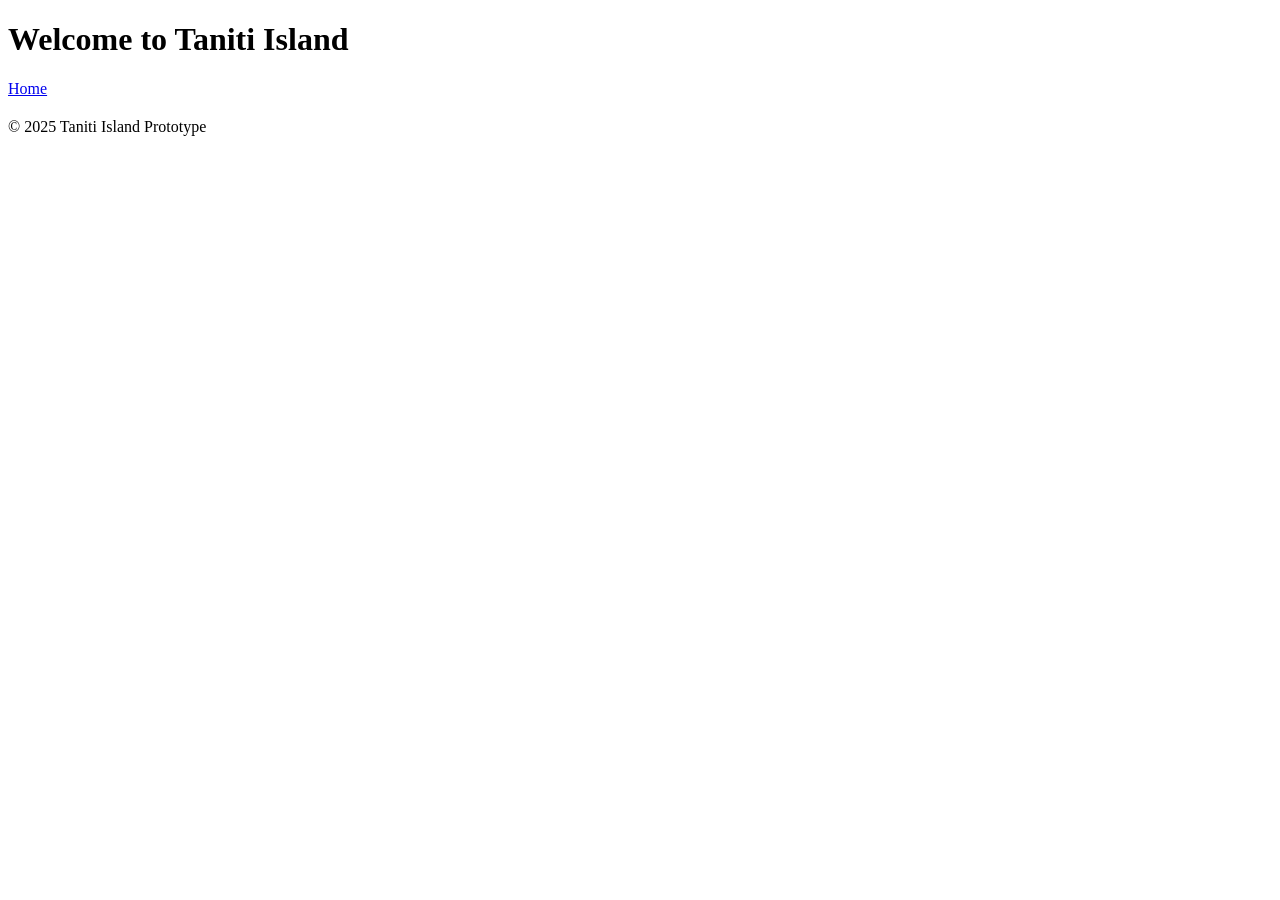
==== index.html @ 3594de80 "Created initial site structure with index.html and styles.css" ====
<!DOCTYPE html>
<html lang="en">
<head>
	<meta charset="UTF-8">
	<meta name="viewport" content="width=device-width, initial-scale=1.0">
	<meta name="description" content="A simple HTML website">
	<title>Taniti Island Prototype</title>
</head>
<body>
	<header>
		<h1>Welcome to Taniti Island</h1>
		<nav aria-label="Main navigation">
			<a href="#home">Home</a>
		</nav>
	</header>

	<main id="home">
		<section>
			<h2></h2>
			<p></p>
		</section>
		<section>
			<h2></h2>
			<p></p>
		</section>
		<section>
			<h2></h2>
			<p></p>
		</section>
	</main>

	<footer>
		<p>&copy; 2025 Taniti Island Prototype</p>
	</footer>
</body>
</html>
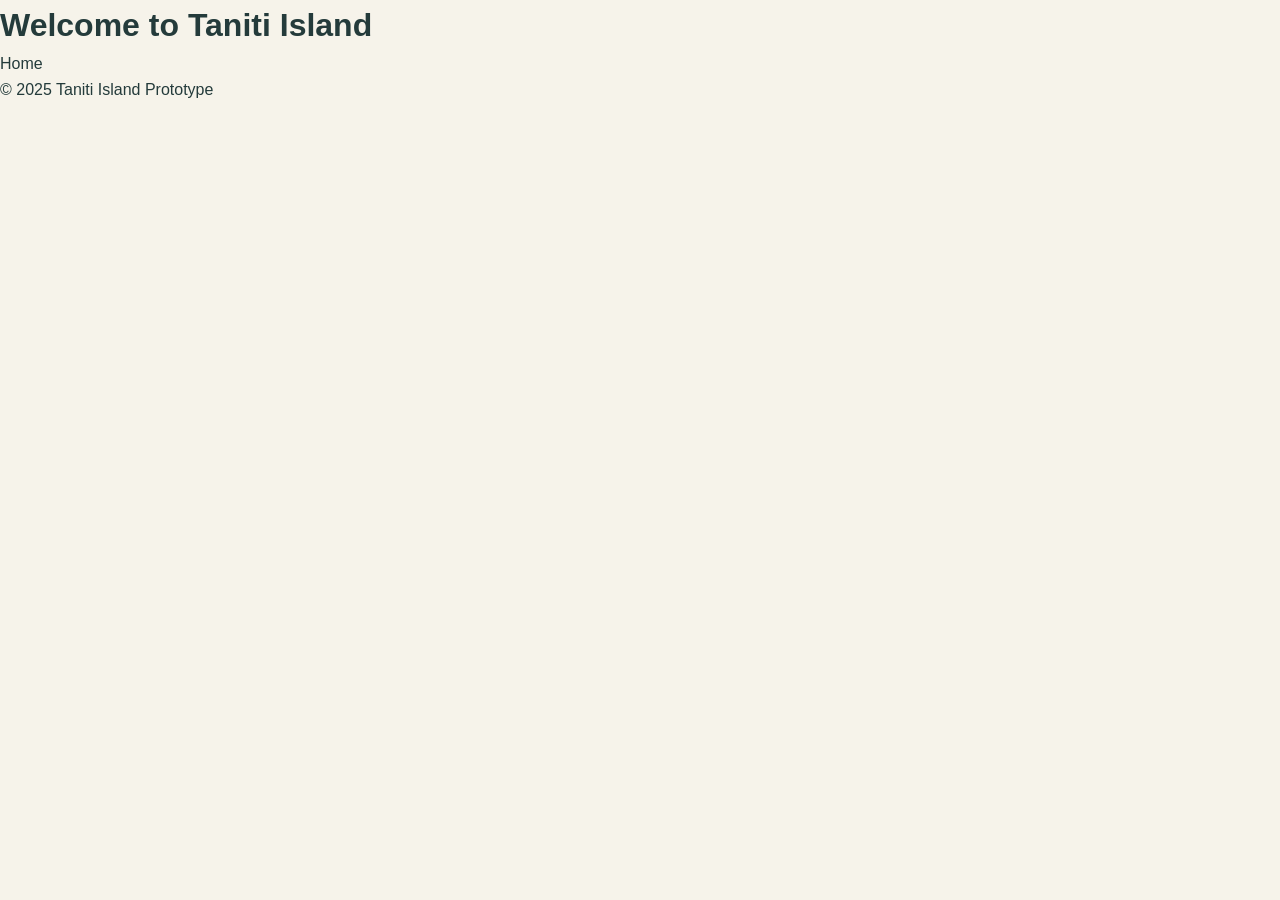
==== commit dd678331: "updated styles.css to include mobile styling and added stylesheet link in index.html" ====
--- a/index.html
+++ b/index.html
@@ -4,6 +4,7 @@
 	<meta charset="UTF-8">
 	<meta name="viewport" content="width=device-width, initial-scale=1.0">
 	<meta name="description" content="A simple HTML website">
+	<link rel="stylesheet" href="static/css/styles.css">
 	<title>Taniti Island Prototype</title>
 </head>
 <body>
--- a/static/css/styles.css
+++ b/static/css/styles.css
@@ -0,0 +1,494 @@
+/* Stylesheet for D479 UX Project - Taniti Island Prototype */
+
+:root {
+    /* Tropical Color Palette */
+    --primary: #087F8C;
+    --primary-light: #16A6A1;
+    --primary-dark: #075B65;
+
+    --secondary: #F4C66A;
+    --accent: #E98B55;
+
+    --background: #F6F3EA;
+    --surface: #FFFFFF;
+
+    --text-primary: #243B3B;
+    --text-secondary: #718080;
+    --border: #E3E8E5;
+
+    /* Typography */
+    --font-primary: 'Poppins', sans-serif;
+
+    /* Layout */
+    --container-width: 1200px;
+    --mobile-padding: 1rem;
+    --desktop-padding: 2rem;
+
+    /* Effects */
+    --radius-sm: 8px;
+    --radius-md: 14px;
+    --radius-lg: 22px;
+    --radius-pill: 50px;
+
+    --shadow-sm: 0 2px 8px rgba(0,0,0,.06);
+    --shadow-md: 0 5px 18px rgba(0,0,0,.10);
+
+    --transition: all .25s ease;
+}
+
+
+/* 2. Global Reset */
+
+* {
+    margin: 0;
+    padding: 0;
+    box-sizing: border-box;
+}
+
+html {
+    scroll-behavior: smooth;
+}
+
+body {
+    font-family: var(--font-primary);
+    background: var(--background);
+    color: var(--text-primary);
+    line-height: 1.6;
+    min-width: 320px;
+}
+
+img {
+    max-width: 100%;
+    display: block;
+    object-fit: cover;
+}
+
+a {
+    color: inherit;
+    text-decoration: none;
+}
+
+button,
+input,
+select,
+textarea {
+    font: inherit;
+}
+
+button {
+    cursor: pointer;
+}
+
+
+/* 3. Main Layout */
+
+.container {
+    width: 100%;
+    max-width: var(--container-width);
+    margin: 0 auto;
+    padding: 0 var(--mobile-padding);
+}
+
+.section {
+    padding: 3rem 0;
+}
+
+.section-title {
+    font-size: 1.65rem;
+    font-weight: 700;
+    margin-bottom: .5rem;
+}
+
+.section-description {
+    color: var(--text-secondary);
+    margin-bottom: 1.5rem;
+}
+
+
+/* 4. Navigation */
+
+.navbar {
+    background: var(--surface);
+    padding: 1rem;
+    box-shadow: var(--shadow-sm);
+
+    display: flex;
+    justify-content: space-between;
+    align-items: center;
+
+    position: sticky;
+    top: 0;
+    z-index: 1000;
+}
+
+.logo {
+    color: var(--primary);
+    font-size: 1.3rem;
+    font-weight: 700;
+}
+
+.nav-links {
+    display: none;
+    list-style: none;
+    gap: 1.5rem;
+}
+
+.nav-links a {
+    font-size: .9rem;
+    font-weight: 500;
+    transition: var(--transition);
+}
+
+.nav-links a:hover,
+.nav-links a.active {
+    color: var(--primary);
+}
+
+
+/* 5. Hero Section */
+
+.hero {
+    min-height: 450px;
+    padding: 4rem 1rem;
+
+    display: flex;
+    align-items: center;
+    justify-content: center;
+
+    text-align: center;
+    color: white;
+
+    background:
+        linear-gradient(
+            rgba(0, 40, 45, .35),
+            rgba(0, 40, 45, .55)
+        ),
+        url('../images/island-hero.jpg') center/cover no-repeat;
+
+    border-radius: 0 0 var(--radius-lg) var(--radius-lg);
+}
+
+.hero-content {
+    max-width: 650px;
+}
+
+.hero h1 {
+    font-size: clamp(2rem, 8vw, 3.5rem);
+    line-height: 1.15;
+    margin-bottom: 1rem;
+}
+
+.hero p {
+    font-size: 1rem;
+    margin-bottom: 2rem;
+}
+
+
+/* 6. Search / Trip Planner */
+
+.search-panel {
+    background: var(--surface);
+    padding: 1.25rem;
+    border-radius: var(--radius-lg);
+    box-shadow: var(--shadow-md);
+
+    display: flex;
+    flex-direction: column;
+    gap: 1rem;
+
+    margin: -2rem 1rem 0;
+    position: relative;
+    z-index: 2;
+}
+
+.form-group {
+    display: flex;
+    flex-direction: column;
+    gap: .4rem;
+}
+
+.form-group label {
+    font-size: .8rem;
+    font-weight: 600;
+}
+
+.form-control {
+    width: 100%;
+    padding: .85rem;
+    border: 1px solid var(--border);
+    border-radius: var(--radius-sm);
+    background: var(--surface);
+    outline: none;
+}
+
+.form-control:focus {
+    border-color: var(--primary);
+    box-shadow: 0 0 0 3px rgba(8,127,140,.12);
+}
+
+
+/* 7. Buttons */
+
+.btn {
+    display: inline-flex;
+    justify-content: center;
+    align-items: center;
+
+    padding: .85rem 1.5rem;
+    border: none;
+    border-radius: var(--radius-pill);
+
+    font-weight: 600;
+    transition: var(--transition);
+}
+
+.btn-primary {
+    background: var(--primary);
+    color: white;
+}
+
+.btn-primary:hover {
+    background: var(--primary-dark);
+}
+
+.btn-secondary {
+    background: var(--secondary);
+    color: var(--text-primary);
+}
+
+.btn-outline {
+    background: transparent;
+    border: 1px solid var(--primary);
+    color: var(--primary);
+}
+
+
+/* 8. Destination / Excursion Cards */
+
+.card-grid {
+    display: grid;
+    grid-template-columns: 1fr;
+    gap: 1.25rem;
+}
+
+.card {
+    background: var(--surface);
+    border-radius: var(--radius-lg);
+    overflow: hidden;
+    box-shadow: var(--shadow-sm);
+    transition: var(--transition);
+}
+
+.card:hover {
+    transform: translateY(-4px);
+    box-shadow: var(--shadow-md);
+}
+
+.card-image {
+    width: 100%;
+    height: 200px;
+    object-fit: cover;
+}
+
+.card-content {
+    padding: 1.25rem;
+}
+
+.card-title {
+    font-size: 1.1rem;
+    font-weight: 700;
+    margin-bottom: .4rem;
+}
+
+.card-description {
+    color: var(--text-secondary);
+    font-size: .9rem;
+}
+
+.card-meta {
+    display: flex;
+    justify-content: space-between;
+    align-items: center;
+    margin-top: 1rem;
+    font-size: .85rem;
+}
+
+.price {
+    color: var(--primary);
+    font-weight: 700;
+}
+
+
+/* 9. Itinerary Planner */
+
+.itinerary {
+    background: var(--surface);
+    border-radius: var(--radius-lg);
+    padding: 1.25rem;
+}
+
+.itinerary-day {
+    border-left: 3px solid var(--primary-light);
+    padding: 0 0 1.5rem 1rem;
+    margin-left: .5rem;
+}
+
+.itinerary-day:last-child {
+    border-left-color: transparent;
+}
+
+.itinerary-day h3 {
+    font-size: 1rem;
+    margin-bottom: .5rem;
+}
+
+.itinerary-item {
+    padding: .75rem;
+    margin-top: .5rem;
+    background: var(--background);
+    border-radius: var(--radius-sm);
+}
+
+
+/* 10. Badges / Tags */
+
+.badge {
+    display: inline-block;
+    padding: .3rem .7rem;
+    border-radius: var(--radius-pill);
+    font-size: .75rem;
+    font-weight: 600;
+    background: rgba(22,166,161,.12);
+    color: var(--primary-dark);
+}
+
+.badge-featured {
+    background: rgba(244,198,106,.3);
+    color: #795512;
+}
+
+
+/* 11. User Profile / Account */
+
+.profile-panel {
+    background: var(--surface);
+    padding: 1.5rem;
+    border-radius: var(--radius-lg);
+    box-shadow: var(--shadow-sm);
+}
+
+.profile-avatar {
+    width: 70px;
+    height: 70px;
+    border-radius: 50%;
+    object-fit: cover;
+}
+
+
+/* 12. Footer */
+
+.footer {
+    background: var(--text-primary);
+    color: white;
+    padding: 3rem 1rem;
+    margin-top: 3rem;
+}
+
+.footer-links {
+    display: flex;
+    flex-direction: column;
+    gap: .75rem;
+}
+
+.footer a {
+    color: rgba(255,255,255,.8);
+}
+
+.footer a:hover {
+    color: var(--secondary);
+}
+
+
+/* 13. Tablet Layout */
+
+@media (min-width: 600px) {
+
+    .container {
+        padding: 0 1.5rem;
+    }
+
+    .card-grid {
+        grid-template-columns: repeat(2, 1fr);
+    }
+
+    .search-panel {
+        flex-direction: row;
+        flex-wrap: wrap;
+    }
+
+    .search-panel .form-group {
+        flex: 1;
+        min-width: 150px;
+    }
+
+    .footer-links {
+        flex-direction: row;
+        flex-wrap: wrap;
+    }
+}
+
+
+/* 14. Desktop Layout */
+
+@media (min-width: 900px) {
+
+    .container {
+        padding: 0 var(--desktop-padding);
+    }
+
+    .nav-links {
+        display: flex;
+    }
+
+    .hero {
+        min-height: 550px;
+        border-radius: var(--radius-lg);
+        margin: 1rem;
+    }
+
+    .card-grid {
+        grid-template-columns: repeat(3, 1fr);
+    }
+
+    .section {
+        padding: 4rem 0;
+    }
+
+    .search-panel {
+        max-width: 1050px;
+        margin: -2rem auto 0;
+        padding: 1.5rem;
+        flex-wrap: nowrap;
+    }
+}
+
+
+/* 15. Accessibility */
+
+button:focus-visible,
+a:focus-visible,
+input:focus-visible,
+select:focus-visible {
+    outline: 3px solid var(--secondary);
+    outline-offset: 3px;
+}
+
+@media (prefers-reduced-motion: reduce) {
+    *,
+    *::before,
+    *::after {
+        scroll-behavior: auto !important;
+        transition: none !important;
+        animation: none !important;
+    }
+}
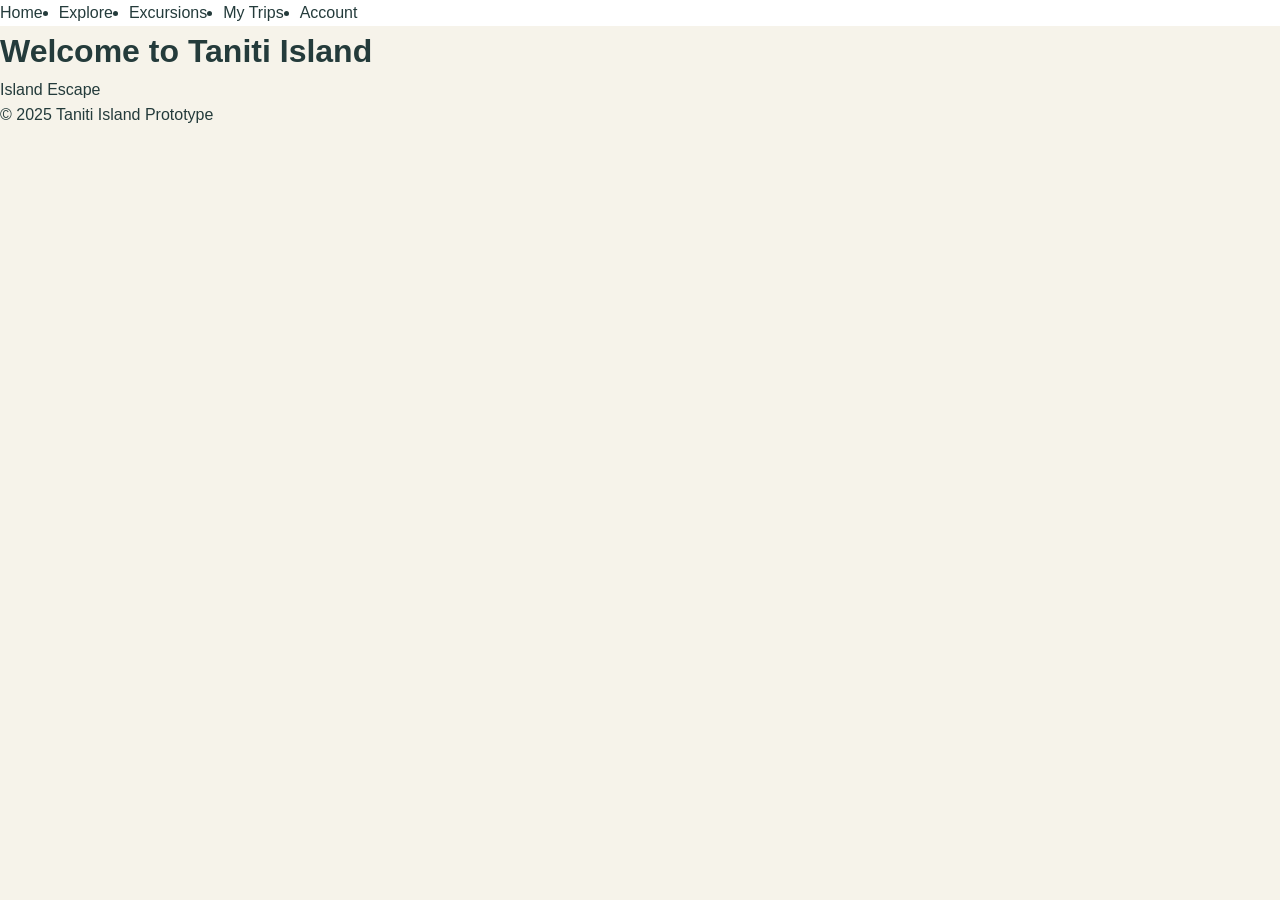
==== commit 8837102b: "added/updated mobile functionality" ====
--- a/index.html
+++ b/index.html
@@ -1,5 +1,6 @@
 <!DOCTYPE html>
 <html lang="en">
+
 <head>
 	<meta charset="UTF-8">
 	<meta name="viewport" content="width=device-width, initial-scale=1.0">
@@ -7,12 +8,29 @@
 	<link rel="stylesheet" href="static/css/styles.css">
 	<title>Taniti Island Prototype</title>
 </head>
+
 <body>
+	<nav class="navbar">
+		<button class="hamburger" id="hamburger" aria-label="Toggle navigation" aria-expanded="false"
+			aria-controls="nav-links">
+
+			<span></span>
+			<span></span>
+			<span></span>
+
+		</button>
+
+		<ul class="nav-links" id="nav-links">
+			<li><a href="#">Home</a></li>
+			<li><a href="#">Explore</a></li>
+			<li><a href="#">Excursions</a></li>
+			<li><a href="#">My Trips</a></li>
+			<li><a href="#">Account</a></li>
+		</ul>
+	</nav>
 	<header>
 		<h1>Welcome to Taniti Island</h1>
-		<nav aria-label="Main navigation">
-			<a href="#home">Home</a>
-		</nav>
+		<a href="#" class="logo">Island Escape</a>
 	</header>
 
 	<main id="home">
@@ -33,5 +51,5 @@
 	<footer>
 		<p>&copy; 2025 Taniti Island Prototype</p>
 	</footer>
-</body>
-</html>
+	<script src="static/js/script.js"></script>
+	</html>
--- a/static/css/styles.css
+++ b/static/css/styles.css
@@ -107,43 +107,69 @@
 
 /* 4. Navigation */
 
-.navbar {
-    background: var(--surface);
-    padding: 1rem;
-    box-shadow: var(--shadow-sm);
-
-    display: flex;
+.hamburger {
+    display: flex;
+    flex-direction: column;
     justify-content: space-between;
-    align-items: center;
-
-    position: sticky;
-    top: 0;
-    z-index: 1000;
-}
-
-.logo {
-    color: var(--primary);
-    font-size: 1.3rem;
-    font-weight: 700;
-}
+
+    width: 28px;
+    height: 22px;
+
+    background: none;
+    border: none;
+    cursor: pointer;
+}
+
+.hamburger span {
+    display: block;
+    height: 3px;
+    width: 100%;
+    background: var(--primary);
+    border-radius: 5px;
+}
+
+/* Mobile Dropdown Menu */
 
 .nav-links {
     display: none;
-    list-style: none;
-    gap: 1.5rem;
-}
-
-.nav-links a {
-    font-size: .9rem;
-    font-weight: 500;
-    transition: var(--transition);
-}
-
-.nav-links a:hover,
-.nav-links a.active {
-    color: var(--primary);
-}
-
+    flex-direction: column;
+
+    position: absolute;
+    top: 100%;
+    left: 0;
+
+    width: 100%;
+    padding: 1rem;
+
+    background: var(--surface);
+    box-shadow: var(--shadow-md);
+
+    gap: 1rem;
+}
+
+.nav-links.active {
+    display: flex;
+}
+
+/* Desktop Navigation */
+
+@media (min-width: 900px) {
+
+    .hamburger {
+        display: none;
+    }
+
+    .nav-links {
+        display: flex;
+        flex-direction: row;
+
+        position: static;
+        width: auto;
+        padding: 0;
+
+        box-shadow: none;
+    }
+}
 
 /* 5. Hero Section */
 
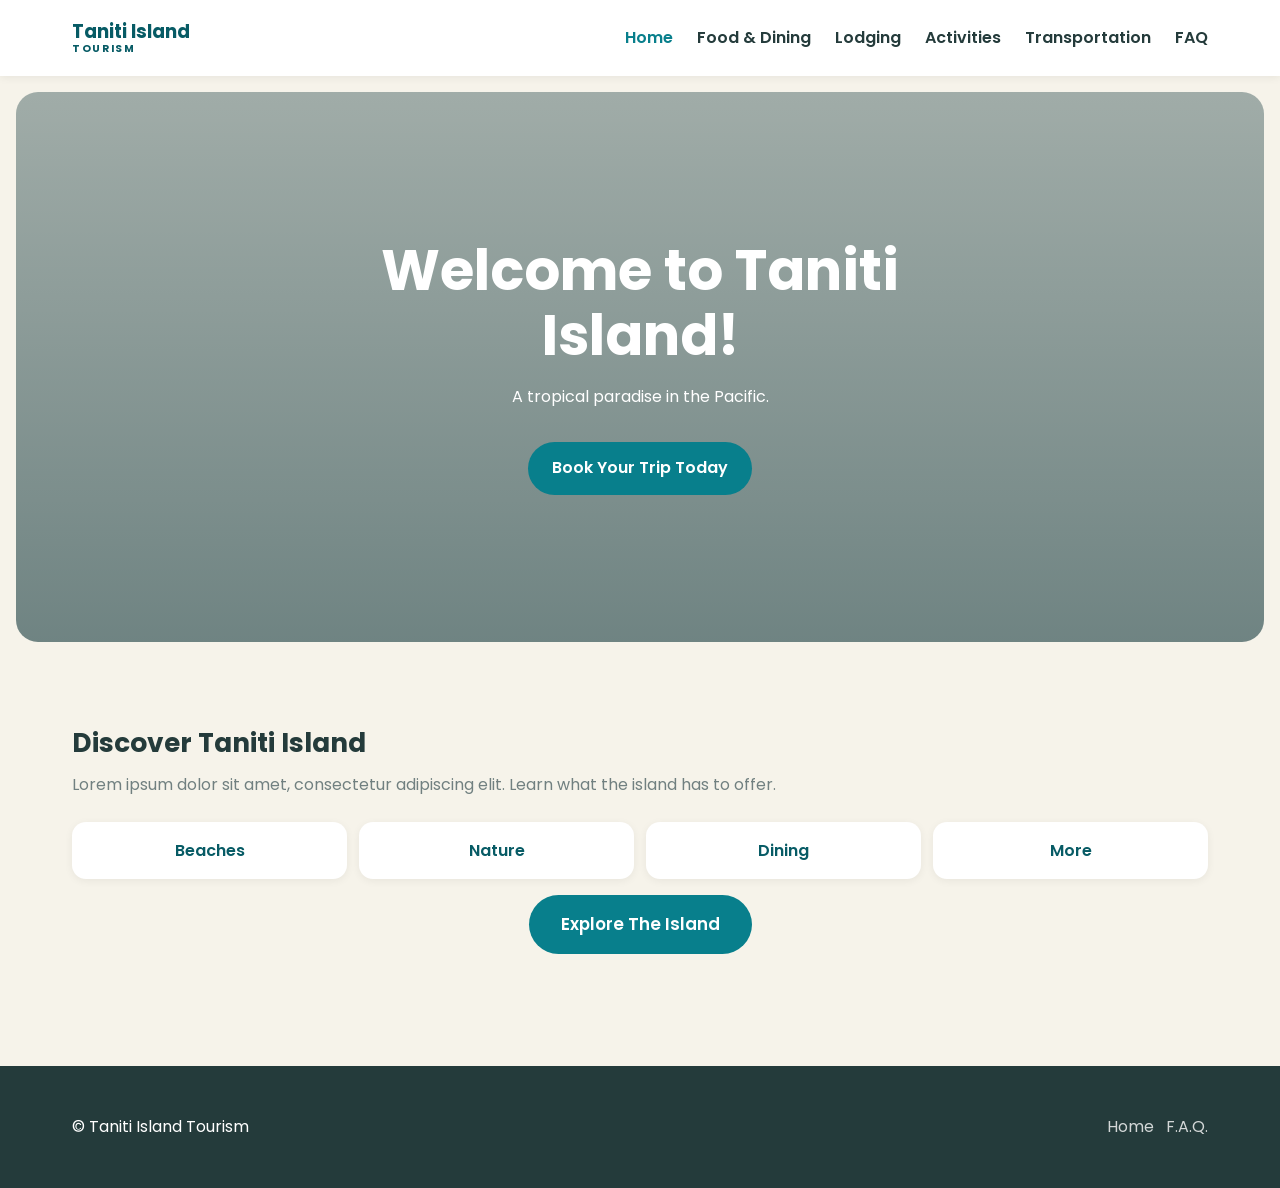
==== commit c75fb956: "Added additional pages for the Taniti Island Prototype, and updated the stylesheet to reflect design" ====
--- a/index.html
+++ b/index.html
@@ -1,55 +1,83 @@
-<!DOCTYPE html>
+<!doctype html>
 <html lang="en">
+<head>
+  <meta charset="utf-8">
+  <meta name="viewport" content="width=device-width, initial-scale=1">
+  <meta name="description" content="Explore Taniti Island and plan your visit to a tropical paradise in the Pacific.">
+  <title>Welcome | Taniti Island Tourism</title>
 
-<head>
-	<meta charset="UTF-8">
-	<meta name="viewport" content="width=device-width, initial-scale=1.0">
-	<meta name="description" content="A simple HTML website">
-	<link rel="stylesheet" href="static/css/styles.css">
-	<title>Taniti Island Prototype</title>
+  <!-- Poppins font -->
+  <link rel="preconnect" href="https://fonts.googleapis.com">
+  <link rel="preconnect" href="https://fonts.gstatic.com" crossorigin>
+  <link href="https://fonts.googleapis.com/css2?family=Poppins:wght@400;500;600;700&display=swap" rel="stylesheet">
+
+  <!-- Main stylesheet -->
+  <link rel="stylesheet" href="static/css/style.css">
 </head>
+<body>
+  <header class="site-header">
+    <div class="container">
+      <a class="site-brand" href="index.html" aria-label="Taniti Island Tourism home">
+        <span class="site-logo">Taniti Island</span>
+        <span class="site-tagline">Tourism</span>
+      </a>
 
-<body>
-	<nav class="navbar">
-		<button class="hamburger" id="hamburger" aria-label="Toggle navigation" aria-expanded="false"
-			aria-controls="nav-links">
+      <nav aria-label="Main navigation">
+        <button class="hamburger" id="hamburger" type="button" aria-label="Toggle navigation" aria-expanded="false" aria-controls="nav-links">
+          <span></span>
+          <span></span>
+          <span></span>
+        </button>
+        <ul class="nav-links" id="nav-links">
+          <li><a href="index.html" aria-current="page">Home</a></li>
+          <li><a href="food-dining.html">Food &amp; Dining</a></li>
+          <li><a href="lodging-guide.html">Lodging</a></li>
+          <li><a href="activities-guide.html">Activities</a></li>
+          <li><a href="transportation-guide.html">Transportation</a></li>
+          <li><a href="faq.html">FAQ</a></li>
+        </ul>
+      </nav>
+    </div>
+  </header>
 
-			<span></span>
-			<span></span>
-			<span></span>
+  <main id="main-content">
+    <section class="hero" aria-labelledby="welcome-heading">
+      <div class="hero-content">
+        <h1 id="welcome-heading">Welcome to Taniti Island!</h1>
+        <p>A tropical paradise in the Pacific.</p>
+        <a class="btn btn-primary" href="plan-trip.html">Book Your Trip Today</a>
+      </div>
+    </section>
 
-		</button>
+    <section class="section" aria-labelledby="island-intro-heading">
+      <div class="container">
+        <h2 class="section-title" id="island-intro-heading">Discover Taniti Island</h2>
+        <p class="section-description">Lorem ipsum dolor sit amet, consectetur adipiscing elit. Learn what the island has to offer.</p>
 
-		<ul class="nav-links" id="nav-links">
-			<li><a href="#">Home</a></li>
-			<li><a href="#">Explore</a></li>
-			<li><a href="#">Excursions</a></li>
-			<li><a href="#">My Trips</a></li>
-			<li><a href="#">Account</a></li>
-		</ul>
-	</nav>
-	<header>
-		<h1>Welcome to Taniti Island</h1>
-		<a href="#" class="logo">Island Escape</a>
-	</header>
+        <nav aria-label="Explore island categories">
+          <ul class="category-links">
+            <li><a href="activities-guide.html#beaches"><img src="static/images/beach.png" alt="">Beaches</a></li>
+            <li><a href="activities-guide.html#nature"><img src="static/images/nature.png" alt="">Nature</a></li>
+            <li><a href="food-dining.html"><img src="static/images/dining.png" alt="">Dining</a></li>
+            <li><a href="activities-guide.html"><img src="static/images/more.png" alt="">More</a></li>
+          </ul>
+        </nav>
+        <a class="btn btn-primary explore" href="food-dining.html">Explore The Island</a>
+      </div>
+    </section>
+  </main>
 
-	<main id="home">
-		<section>
-			<h2></h2>
-			<p></p>
-		</section>
-		<section>
-			<h2></h2>
-			<p></p>
-		</section>
-		<section>
-			<h2></h2>
-			<p></p>
-		</section>
-	</main>
-
-	<footer>
-		<p>&copy; 2025 Taniti Island Prototype</p>
-	</footer>
-	<script src="static/js/script.js"></script>
-	</html>+  <footer class="footer">
+    <div class="container">
+      <p>&copy; <span>Taniti Island Tourism</span></p>
+      <nav aria-label="Footer navigation">
+        <ul class="footer-links">
+          <li><a href="index.html">Home</a></li>
+          <li><a href="faq.html">F.A.Q.</a></li>
+        </ul>
+      </nav>
+    </div>
+  </footer>
+  <script src="static/js/script.js"></script>
+</body>
+</html>
--- a/static/css/style.css
+++ b/static/css/style.css
@@ -0,0 +1,382 @@
+/* Stylesheet for D479 UX Project - Taniti Island Prototype */
+
+:root {
+    /* Tropical Color Palette */
+    --primary: #087F8C;
+    --primary-light: #16A6A1;
+    --primary-dark: #075B65;
+    --secondary: #F4C66A;
+    --accent: #E98B55;
+    --background: #F6F3EA;
+    --surface: #FFFFFF;
+    --text-primary: #243B3B;
+    --text-secondary: #718080;
+    --border: #E3E8E5;
+
+    /* Typography */
+    --font-primary: 'Poppins', sans-serif;
+
+    /* Layout */
+    --container-width: 1200px;
+    --mobile-padding: 1rem;
+    --desktop-padding: 2rem;
+
+    /* Effects */
+    --radius-sm: 8px;
+    --radius-md: 14px;
+    --radius-lg: 22px;
+    --radius-pill: 50px;
+    --shadow-sm: 0 2px 8px rgba(0,0,0,.06);
+    --shadow-md: 0 5px 18px rgba(0,0,0,.10);
+    --transition: all .25s ease;
+}
+
+/* 2. Global Reset */
+* {
+    margin: 0;
+    padding: 0;
+    box-sizing: border-box;
+}
+
+html { scroll-behavior: smooth; }
+
+body {
+    font-family: var(--font-primary);
+    background: var(--background);
+    color: var(--text-primary);
+    line-height: 1.6;
+    min-width: 320px;
+}
+
+img {
+    max-width: 100%;
+    display: block;
+    object-fit: cover;
+}
+
+a { color: inherit; text-decoration: none; }
+
+button, input, select, textarea { font: inherit; }
+button { cursor: pointer; }
+
+/* 3. Main Layout */
+.container {
+    width: 100%;
+    max-width: var(--container-width);
+    margin: 0 auto;
+    padding: 0 var(--mobile-padding);
+}
+
+.section { padding: 3rem 0; }
+
+.section-title {
+    font-size: 1.65rem;
+    font-weight: 700;
+    margin-bottom: .5rem;
+}
+
+.section-description {
+    color: var(--text-secondary);
+    margin-bottom: 1.5rem;
+}
+
+/* Supporting header styles */
+.site-header {
+    position: relative;
+    z-index: 5;
+    background: var(--surface);
+    box-shadow: var(--shadow-sm);
+}
+
+.site-header .container {
+    min-height: 76px;
+    display: flex;
+    align-items: center;
+    justify-content: space-between;
+    gap: 1rem;
+}
+
+.site-brand {
+    display: flex;
+    flex-direction: column;
+    line-height: 1.15;
+    font-weight: 700;
+    color: var(--primary-dark);
+}
+
+.site-logo { font-size: 1.15rem; }
+.site-tagline {
+    font-size: .65rem;
+    letter-spacing: .16em;
+    text-transform: uppercase;
+}
+
+.site-header nav { position: relative; }
+.nav-links { list-style: none; }
+.nav-links a { font-weight: 600; }
+.nav-links a:hover,
+.nav-links a[aria-current="page"] { color: var(--primary); }
+
+/* 4. Navigation */
+.hamburger {
+    display: flex;
+    flex-direction: column;
+    justify-content: space-between;
+    width: 28px;
+    height: 22px;
+    padding: 0;
+    background: none;
+    border: none;
+    cursor: pointer;
+}
+
+.hamburger span {
+    display: block;
+    height: 3px;
+    width: 100%;
+    background: var(--primary);
+    border-radius: 5px;
+}
+
+/* Mobile Dropdown Menu */
+.nav-links {
+    display: none;
+    flex-direction: column;
+    position: absolute;
+    top: calc(100% + 1.5rem);
+    right: 0;
+    left: auto;
+    width: min(90vw, 320px);
+    padding: 1rem;
+    background: var(--surface);
+    box-shadow: var(--shadow-md);
+    border-radius: var(--radius-md);
+    gap: 1rem;
+}
+
+.nav-links.active { display: flex; }
+
+/* Desktop Navigation */
+@media (min-width: 900px) {
+    .hamburger { display: none; }
+    .nav-links {
+        display: flex;
+        flex-direction: row;
+        position: static;
+        width: auto;
+        padding: 0;
+        box-shadow: none;
+        border-radius: 0;
+        gap: 1.5rem;
+    }
+}
+
+/* 5. Hero Section */
+.hero {
+    min-height: 450px;
+    padding: 4rem 1rem;
+    display: flex;
+    align-items: center;
+    justify-content: center;
+    text-align: center;
+    color: white;
+    background:
+        linear-gradient(rgba(0, 40, 45, .35), rgba(0, 40, 45, .55)),
+        url('../images/island-hero.jpg') center/cover no-repeat;
+    border-radius: 0 0 var(--radius-lg) var(--radius-lg);
+}
+
+.hero-content { max-width: 650px; }
+
+.hero h1 {
+    font-size: clamp(2rem, 8vw, 3.5rem);
+    line-height: 1.15;
+    margin-bottom: 1rem;
+}
+
+.hero p { font-size: 1rem; margin-bottom: 2rem; }
+
+/* 6. Search / Trip Planner */
+.search-panel {
+    background: var(--surface);
+    padding: 1.25rem;
+    border-radius: var(--radius-lg);
+    box-shadow: var(--shadow-md);
+    display: flex;
+    flex-direction: column;
+    gap: 1rem;
+    margin: -2rem 1rem 0;
+    position: relative;
+    z-index: 2;
+}
+
+.form-group { display: flex; flex-direction: column; gap: .4rem; }
+.form-group label { font-size: .8rem; font-weight: 600; }
+
+.form-control {
+    width: 100%;
+    padding: .85rem;
+    border: 1px solid var(--border);
+    border-radius: var(--radius-sm);
+    background: var(--surface);
+    outline: none;
+}
+
+.form-control:focus {
+    border-color: var(--primary);
+    box-shadow: 0 0 0 3px rgba(8,127,140,.12);
+}
+
+/* 7. Buttons */
+.btn {
+    display: inline-flex;
+    justify-content: center;
+    align-items: center;
+    padding: .85rem 1.5rem;
+    border: none;
+    border-radius: var(--radius-pill);
+    font-weight: 600;
+    transition: var(--transition);
+}
+
+.btn-primary { background: var(--primary); color: white; }
+.btn-primary:hover { background: var(--primary-dark); }
+.explore {
+    display: flex;
+    width: fit-content;
+    margin: 1rem auto 0;
+    font-size: 1.05rem;
+    padding: 1rem 2rem;
+}
+.btn-secondary { background: var(--secondary); color: var(--text-primary); }
+.btn-outline { background: transparent; border: 1px solid var(--primary); color: var(--primary); }
+
+/* 8. Destination / Excursion Cards */
+.card-grid { display: grid; grid-template-columns: 1fr; gap: 1.25rem; }
+
+.card {
+    background: var(--surface);
+    border-radius: var(--radius-lg);
+    overflow: hidden;
+    box-shadow: var(--shadow-sm);
+    transition: var(--transition);
+}
+
+.card:hover { transform: translateY(-4px); box-shadow: var(--shadow-md); }
+.card-image { width: 100%; height: 200px; object-fit: cover; }
+.card-content { padding: 1.25rem; }
+.card-title { font-size: 1.1rem; font-weight: 700; margin-bottom: .4rem; }
+.card-description { color: var(--text-secondary); font-size: .9rem; }
+
+.card-meta {
+    display: flex;
+    justify-content: space-between;
+    align-items: center;
+    margin-top: 1rem;
+    font-size: .85rem;
+}
+
+.price { color: var(--primary); font-weight: 700; }
+
+/* 9. Itinerary Planner */
+.itinerary { background: var(--surface); border-radius: var(--radius-lg); padding: 1.25rem; }
+
+.itinerary-day {
+    border-left: 3px solid var(--primary-light);
+    padding: 0 0 1.5rem 1rem;
+    margin-left: .5rem;
+}
+
+.itinerary-day:last-child { border-left-color: transparent; }
+.itinerary-day h3 { font-size: 1rem; margin-bottom: .5rem; }
+.itinerary-item { padding: .75rem; margin-top: .5rem; background: var(--background); border-radius: var(--radius-sm); }
+
+/* 10. Badges / Tags */
+.badge {
+    display: inline-block;
+    padding: .3rem .7rem;
+    border-radius: var(--radius-pill);
+    font-size: .75rem;
+    font-weight: 600;
+    background: rgba(22,166,161,.12);
+    color: var(--primary-dark);
+}
+
+.badge-featured { background: rgba(244,198,106,.3); color: #795512; }
+
+/* 11. User Profile / Account */
+.profile-panel { background: var(--surface); padding: 1.5rem; border-radius: var(--radius-lg); box-shadow: var(--shadow-sm); }
+.profile-avatar { width: 70px; height: 70px; border-radius: 50%; object-fit: cover; }
+
+/* 12. Footer */
+.footer {
+    background: var(--text-primary);
+    color: white;
+    padding: 3rem 1rem;
+    margin-top: 3rem;
+}
+
+.footer-links { display: flex; flex-direction: column; gap: .75rem; list-style: none; }
+.footer a { color: rgba(255,255,255,.8); }
+.footer a:hover { color: var(--secondary); }
+.footer .container { display: flex; flex-direction: column; gap: 1.25rem; }
+
+/* Homepage category links */
+.category-links {
+    display: grid;
+    grid-template-columns: repeat(2, minmax(0, 1fr));
+    gap: .75rem;
+    list-style: none;
+}
+
+.category-links a {
+    display: block;
+    padding: 1rem .75rem;
+    text-align: center;
+    background: var(--surface);
+    border-radius: var(--radius-md);
+    box-shadow: var(--shadow-sm);
+    font-weight: 600;
+    color: var(--primary-dark);
+    transition: var(--transition);
+}
+
+.category-links a:hover { background: var(--primary); color: white; }
+
+/* 13. Tablet Layout */
+@media (min-width: 600px) {
+    .container { padding: 0 1.5rem; }
+    .card-grid { grid-template-columns: repeat(2, 1fr); }
+    .search-panel { flex-direction: row; flex-wrap: wrap; }
+    .search-panel .form-group { flex: 1; min-width: 150px; }
+    .footer-links { flex-direction: row; flex-wrap: wrap; }
+    .category-links { grid-template-columns: repeat(4, minmax(0, 1fr)); }
+}
+
+/* 14. Desktop Layout */
+@media (min-width: 900px) {
+    .container { padding: 0 var(--desktop-padding); }
+    .nav-links { display: flex; }
+    .hero { min-height: 550px; border-radius: var(--radius-lg); margin: 1rem; }
+    .card-grid { grid-template-columns: repeat(3, 1fr); }
+    .section { padding: 4rem 0; }
+    .search-panel { max-width: 1050px; margin: -2rem auto 0; padding: 1.5rem; flex-wrap: nowrap; }
+    .footer .container { flex-direction: row; justify-content: space-between; align-items: center; }
+}
+
+/* 15. Accessibility */
+button:focus-visible,
+a:focus-visible,
+input:focus-visible,
+select:focus-visible {
+    outline: 3px solid var(--secondary);
+    outline-offset: 3px;
+}
+
+@media (prefers-reduced-motion: reduce) {
+    *, *::before, *::after {
+        scroll-behavior: auto !important;
+        transition: none !important;
+        animation: none !important;
+    }
+}
